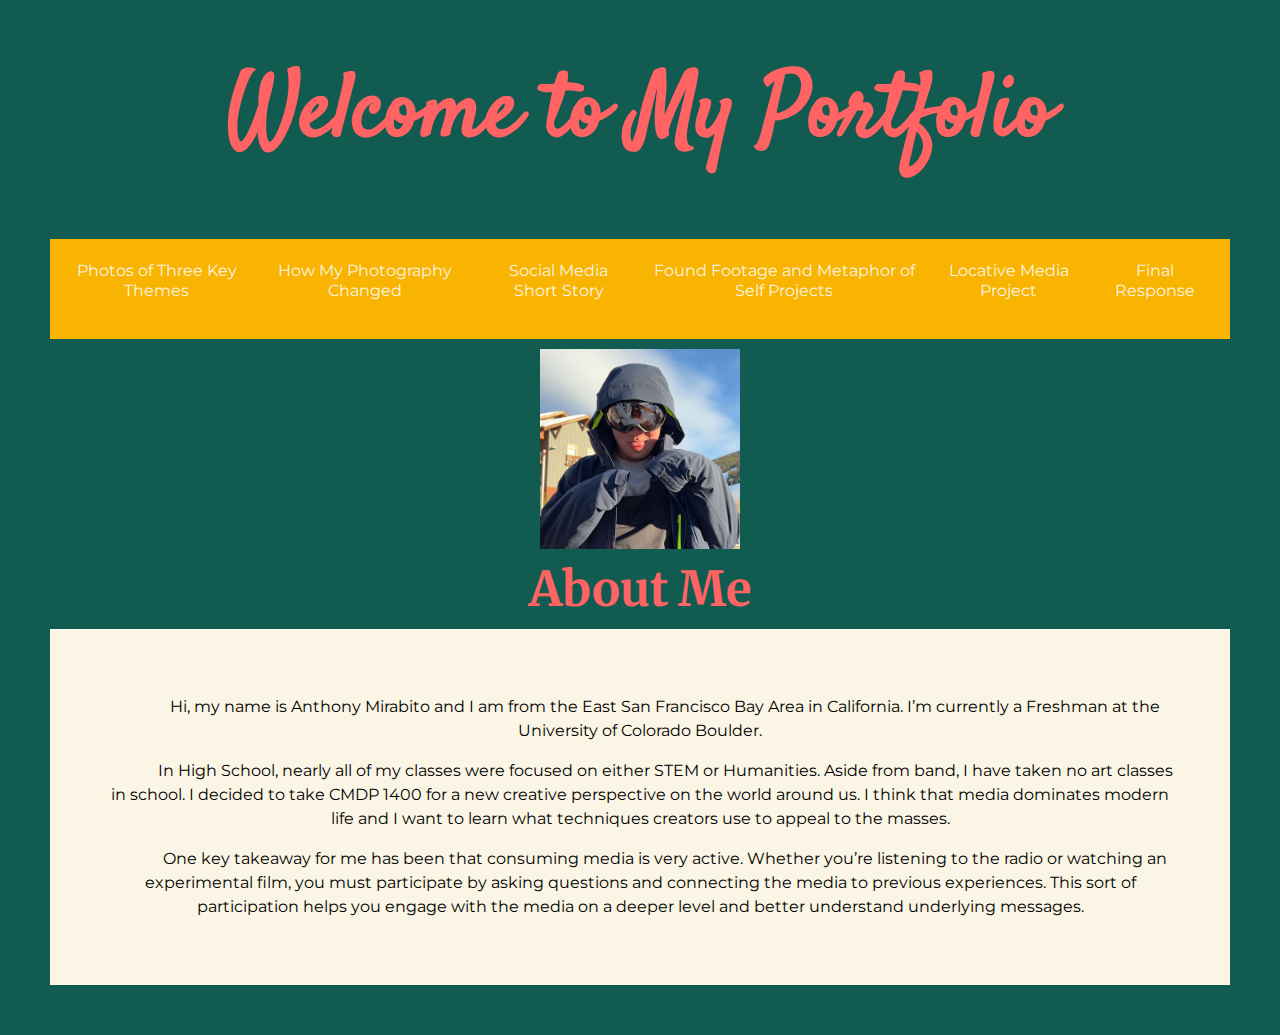
==== index.html @ 97e26ff0 "Add files via upload" ====
<!DOCTYPE html>
<html lang="en" dir="ltr">
  <head>
    <meta charset="utf-8">
    <title>Anthony Mirabito Portfolio</title>
<!-- CSS -->
    <link rel="stylesheet" href="css/master.css">

<!-- font links -->
<link rel="preconnect" href="https://fonts.googleapis.com">
<link rel="preconnect" href="https://fonts.gstatic.com" crossorigin>
<link href="https://fonts.googleapis.com/css2?family=Merriweather&family=Montserrat&family=Sacramento&family=Satisfy&display=swap" rel="stylesheet">
</head>

  <body>
    <h1>Welcome to My Portfolio</h1>


<!-- page links -->
<div class="pagelinks">
  <table cellspacing=20>
    <tr>
      <td>
        <a href="keyphotos.html">Photos of Three Key Themes</a>
      </td>
      <td>
        <a href="changingeye.html">How My Photography Changed</a>
      </td>
      <td>
        <a href="socialmedia.html">Social Media Short Story</a>
      </td>
      <td>
        <a href="foundmetaphor.html">Found Footage and Metaphor of Self Projects</a>
      </td>
      <td>
        <a href="locativemedia.html">Locative Media Project</a>
      </td>
      <td>
        <a href="finalresponse.html">Final Response</a>
      </td>
    </tr>
  </table>
</div>

<div class="profile-picture">
  <img src="images/intropic.JPG" alt="picture of me">
</div>

<h2>About Me</h2>

<div class="writingcontent">
  <p>
    Hi, my name is Anthony Mirabito and I am from the East San Francisco Bay Area in California. I’m currently a Freshman at the University of Colorado Boulder.
  </p>
  <p>
    In High School, nearly all of my classes were focused on either STEM or Humanities. Aside from band, I have taken no art classes in school. I decided to take CMDP 1400 for a  new creative perspective on the world around us. I think that media dominates modern life and I want to learn what techniques creators use to appeal to the masses.
  </p>
  <p>
	  One key takeaway for me has been that consuming media is very active. Whether you’re listening to the radio or watching an experimental film, you must participate by asking questions and connecting the media to previous experiences. This sort of participation helps you engage with the media on a deeper level and better understand underlying messages.
  </p>
</div>
  </body>
</html>
---- css/master.css ----
body{
  margin: 0;
  text-align: center;
  font-family: 'Merriweather', serif;
  background-color: #125B50;
  padding: 50px;
}

h1{
  margin-top: 0;
  font-size: 562.5%;
  font-family: 'Satisfy', cursive;
  color: #FF6363;
}

h2{
  color: #FF6363;
  font-size: 300%;
  padding: 10px;
  margin: 0;
}

p{
  font-family: 'Montserrat', sans-serif;
  line-height: 1.5;
  text-indent: 50px;
}

a{
  position: relative;
  font-family: 'Montserrat', sans-serif;
  text-decoration: none;
  margin: auto;
  color: #FAF5E4;
}

td:hover{
  background-color: #125B50;
}

.pagelinks{
  position: relative;
  background-color: #F8B400;
  height: 100px;
  margin-bottom: 10px;
}

.writingcontent{
  background-color: #FAF5E4;
  padding: 50px;
}

.homelink{
  position: relative;
  background-color: #F8B400;
  height: 50px;
}

img{
  max-width: 100%;
  height: auto;
}

.profile-picture{
  margin: auto;
  position: relative;
  height: 200px;
  width: 200px;
}
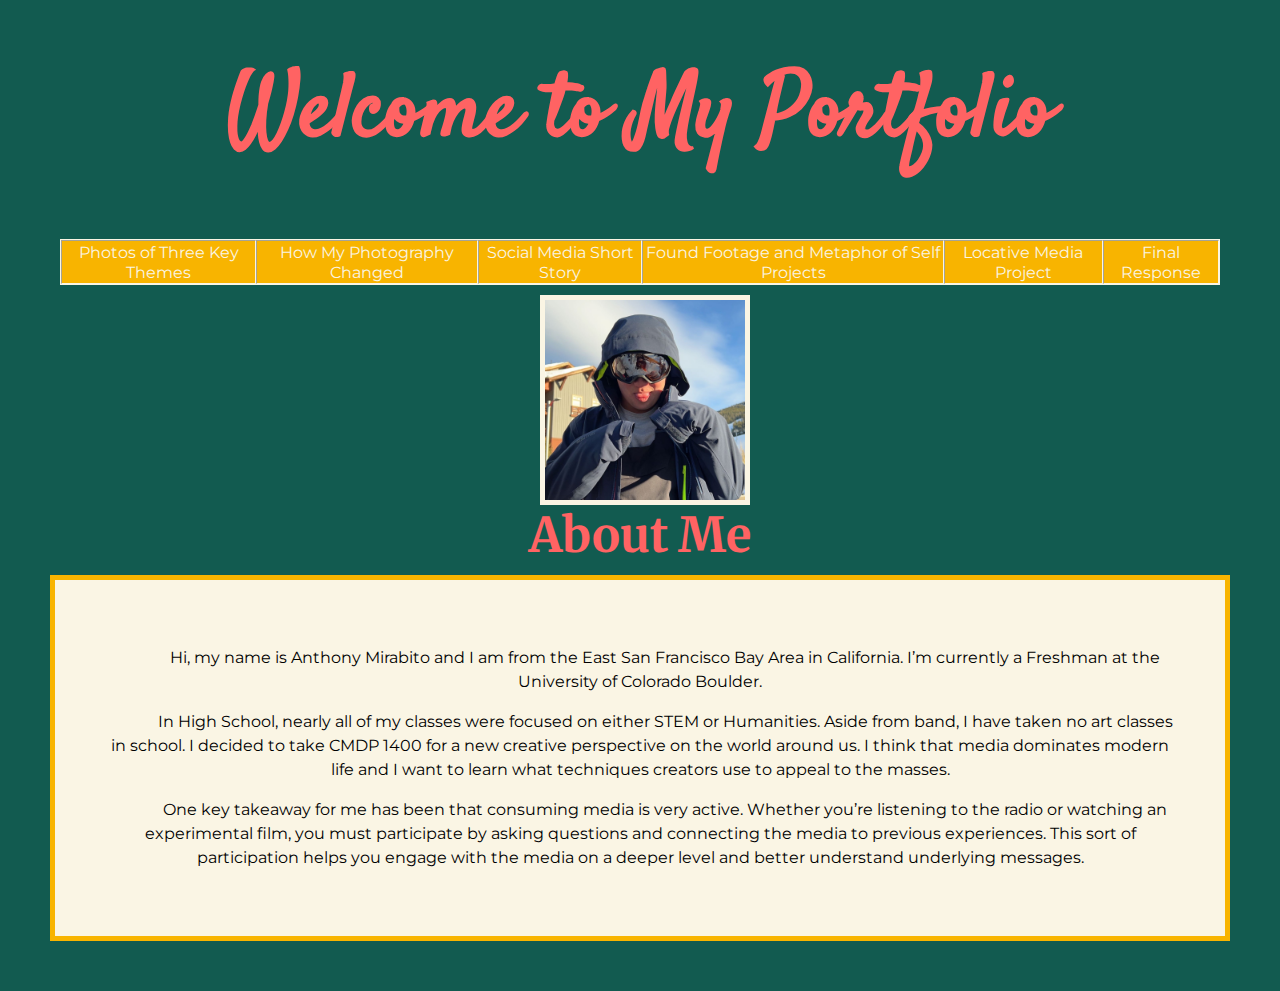
==== commit 69701995: "Massive content updates" ====
--- a/index.html
+++ b/index.html
@@ -15,10 +15,8 @@
   <body>
     <h1>Welcome to My Portfolio</h1>
 
-
 <!-- page links -->
-<div class="pagelinks">
-  <table cellspacing=20>
+  <table cellspacing=0 border="1px">
     <tr>
       <td>
         <a href="keyphotos.html">Photos of Three Key Themes</a>
@@ -40,7 +38,6 @@
       </td>
     </tr>
   </table>
-</div>
 
 <div class="profile-picture">
   <img src="images/intropic.JPG" alt="picture of me">
--- a/css/master.css
+++ b/css/master.css
@@ -1,3 +1,5 @@
+/* Elements */
+
 body{
   margin: 0;
   text-align: center;
@@ -30,35 +32,42 @@
   position: relative;
   font-family: 'Montserrat', sans-serif;
   text-decoration: none;
-  margin: auto;
   color: #FAF5E4;
+  border: none;
 }
 
 td:hover{
   background-color: #125B50;
 }
 
-.pagelinks{
-  position: relative;
+table{
   background-color: #F8B400;
-  height: 100px;
-  margin-bottom: 10px;
+  margin: 10px;
+  border: 1px solid #FAF5E4;
 }
+
+img{
+  max-width: 100%;
+  height: auto;
+  border: 5px solid #FAF5E4;
+}
+
+iframe{
+  border: 5px solid #125B50;
+}
+
+/* Divs */
 
 .writingcontent{
   background-color: #FAF5E4;
   padding: 50px;
+  border: 5px solid #F8B400;
 }
 
 .homelink{
   position: relative;
   background-color: #F8B400;
-  height: 50px;
-}
-
-img{
-  max-width: 100%;
-  height: auto;
+  padding: 10px;
 }
 
 .profile-picture{
@@ -67,3 +76,7 @@
   height: 200px;
   width: 200px;
 }
+
+.homeButton{
+  margin: 30px auto 30px auto;
+}
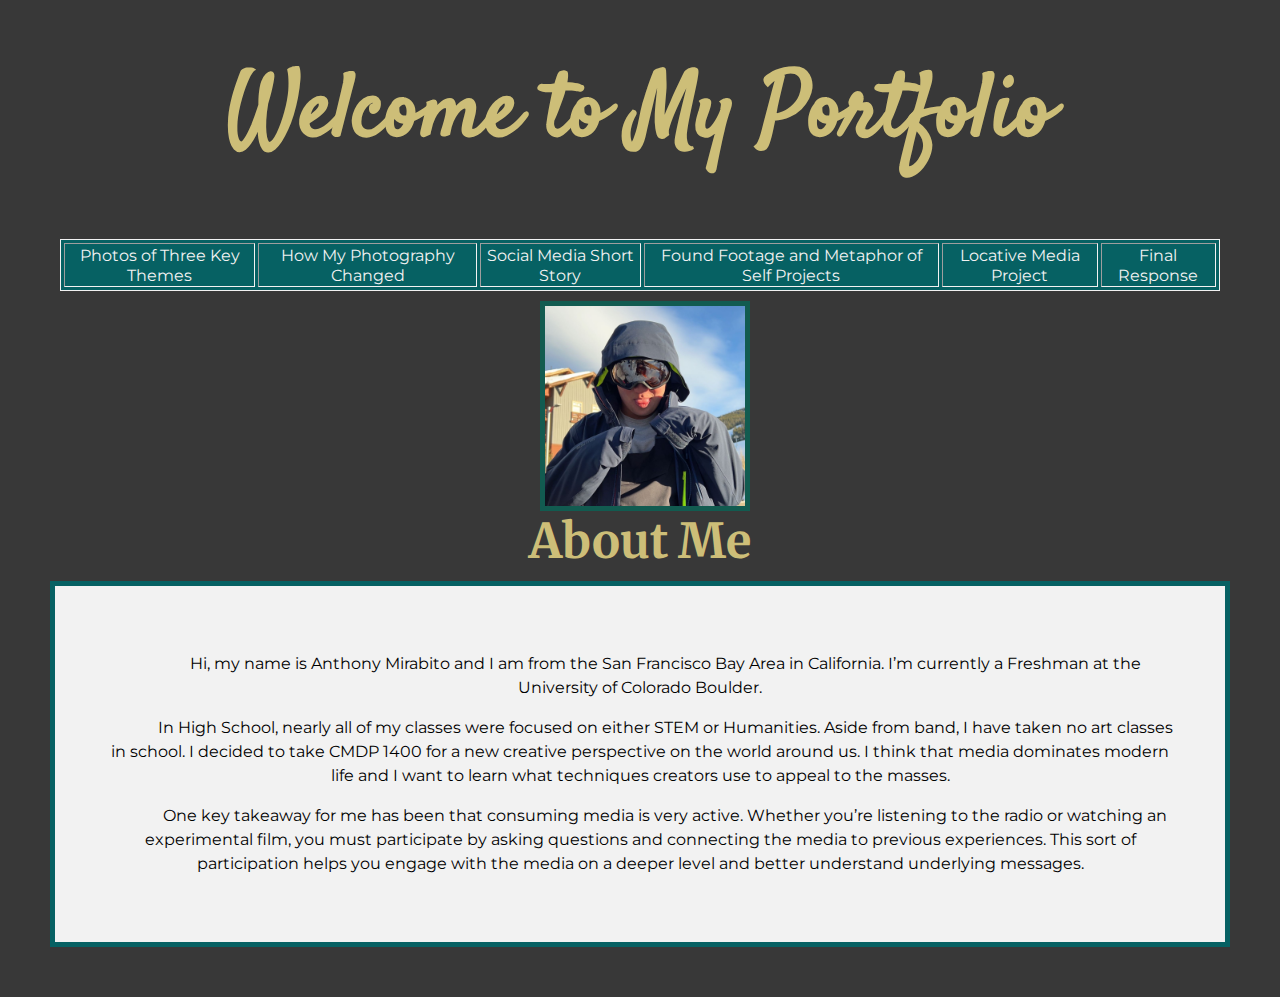
==== commit 2af75ea1: "Final content upload" ====
--- a/index.html
+++ b/index.html
@@ -16,28 +16,28 @@
     <h1>Welcome to My Portfolio</h1>
 
 <!-- page links -->
-  <table cellspacing=0 border="1px">
-    <tr>
-      <td>
-        <a href="keyphotos.html">Photos of Three Key Themes</a>
-      </td>
-      <td>
-        <a href="changingeye.html">How My Photography Changed</a>
-      </td>
-      <td>
-        <a href="socialmedia.html">Social Media Short Story</a>
-      </td>
-      <td>
-        <a href="foundmetaphor.html">Found Footage and Metaphor of Self Projects</a>
-      </td>
-      <td>
-        <a href="locativemedia.html">Locative Media Project</a>
-      </td>
-      <td>
-        <a href="finalresponse.html">Final Response</a>
-      </td>
-    </tr>
-  </table>
+    <table cellspacing=3 border="1px">
+      <tr>
+        <td>
+          <a href="keyphotos.html">Photos of Three Key Themes</a>
+        </td>
+        <td>
+          <a href="changingeye.html">How My Photography Changed</a>
+        </td>
+        <td>
+          <a href="socialmedia.html">Social Media Short Story</a>
+        </td>
+        <td>
+          <a href="foundmetaphor.html">Found Footage and Metaphor of Self Projects</a>
+        </td>
+        <td>
+          <a href="locativemedia.html">Locative Media Project</a>
+        </td>
+        <td>
+          <a href="finalresponse.html">Final Response</a>
+        </td>
+      </tr>
+    </table>
 
 <div class="profile-picture">
   <img src="images/intropic.JPG" alt="picture of me">
@@ -47,7 +47,7 @@
 
 <div class="writingcontent">
   <p>
-    Hi, my name is Anthony Mirabito and I am from the East San Francisco Bay Area in California. I’m currently a Freshman at the University of Colorado Boulder.
+    Hi, my name is Anthony Mirabito and I am from the San Francisco Bay Area in California. I’m currently a Freshman at the University of Colorado Boulder.
   </p>
   <p>
     In High School, nearly all of my classes were focused on either STEM or Humanities. Aside from band, I have taken no art classes in school. I decided to take CMDP 1400 for a  new creative perspective on the world around us. I think that media dominates modern life and I want to learn what techniques creators use to appeal to the masses.
--- a/css/master.css
+++ b/css/master.css
@@ -1,10 +1,18 @@
+/*******
+#383838
+#066163
+#CDBE78
+#F2F2F2
+*******/
+
 /* Elements */
 
 body{
   margin: 0;
   text-align: center;
   font-family: 'Merriweather', serif;
-  background-color: #125B50;
+  background-color: #383838
+;
   padding: 50px;
 }
 
@@ -12,11 +20,11 @@
   margin-top: 0;
   font-size: 562.5%;
   font-family: 'Satisfy', cursive;
-  color: #FF6363;
+  color: #CDBE78;
 }
 
 h2{
-  color: #FF6363;
+  color: #CDBE78;
   font-size: 300%;
   padding: 10px;
   margin: 0;
@@ -32,24 +40,24 @@
   position: relative;
   font-family: 'Montserrat', sans-serif;
   text-decoration: none;
-  color: #FAF5E4;
+  color: #F2F2F2;
   border: none;
 }
 
 td:hover{
-  background-color: #125B50;
+  background-color: #CDBE78;
 }
 
 table{
-  background-color: #F8B400;
+  background-color: #066163;
   margin: 10px;
-  border: 1px solid #FAF5E4;
+  border: 1px solid #F2F2F2;
 }
 
 img{
   max-width: 100%;
   height: auto;
-  border: 5px solid #FAF5E4;
+  border: 5px solid #125B50;
 }
 
 iframe{
@@ -59,14 +67,14 @@
 /* Divs */
 
 .writingcontent{
-  background-color: #FAF5E4;
+  background-color: #F2F2F2;
   padding: 50px;
-  border: 5px solid #F8B400;
+  border: 5px solid #066163;
 }
 
 .homelink{
   position: relative;
-  background-color: #F8B400;
+  background-color: #066163;
   padding: 10px;
 }
 
